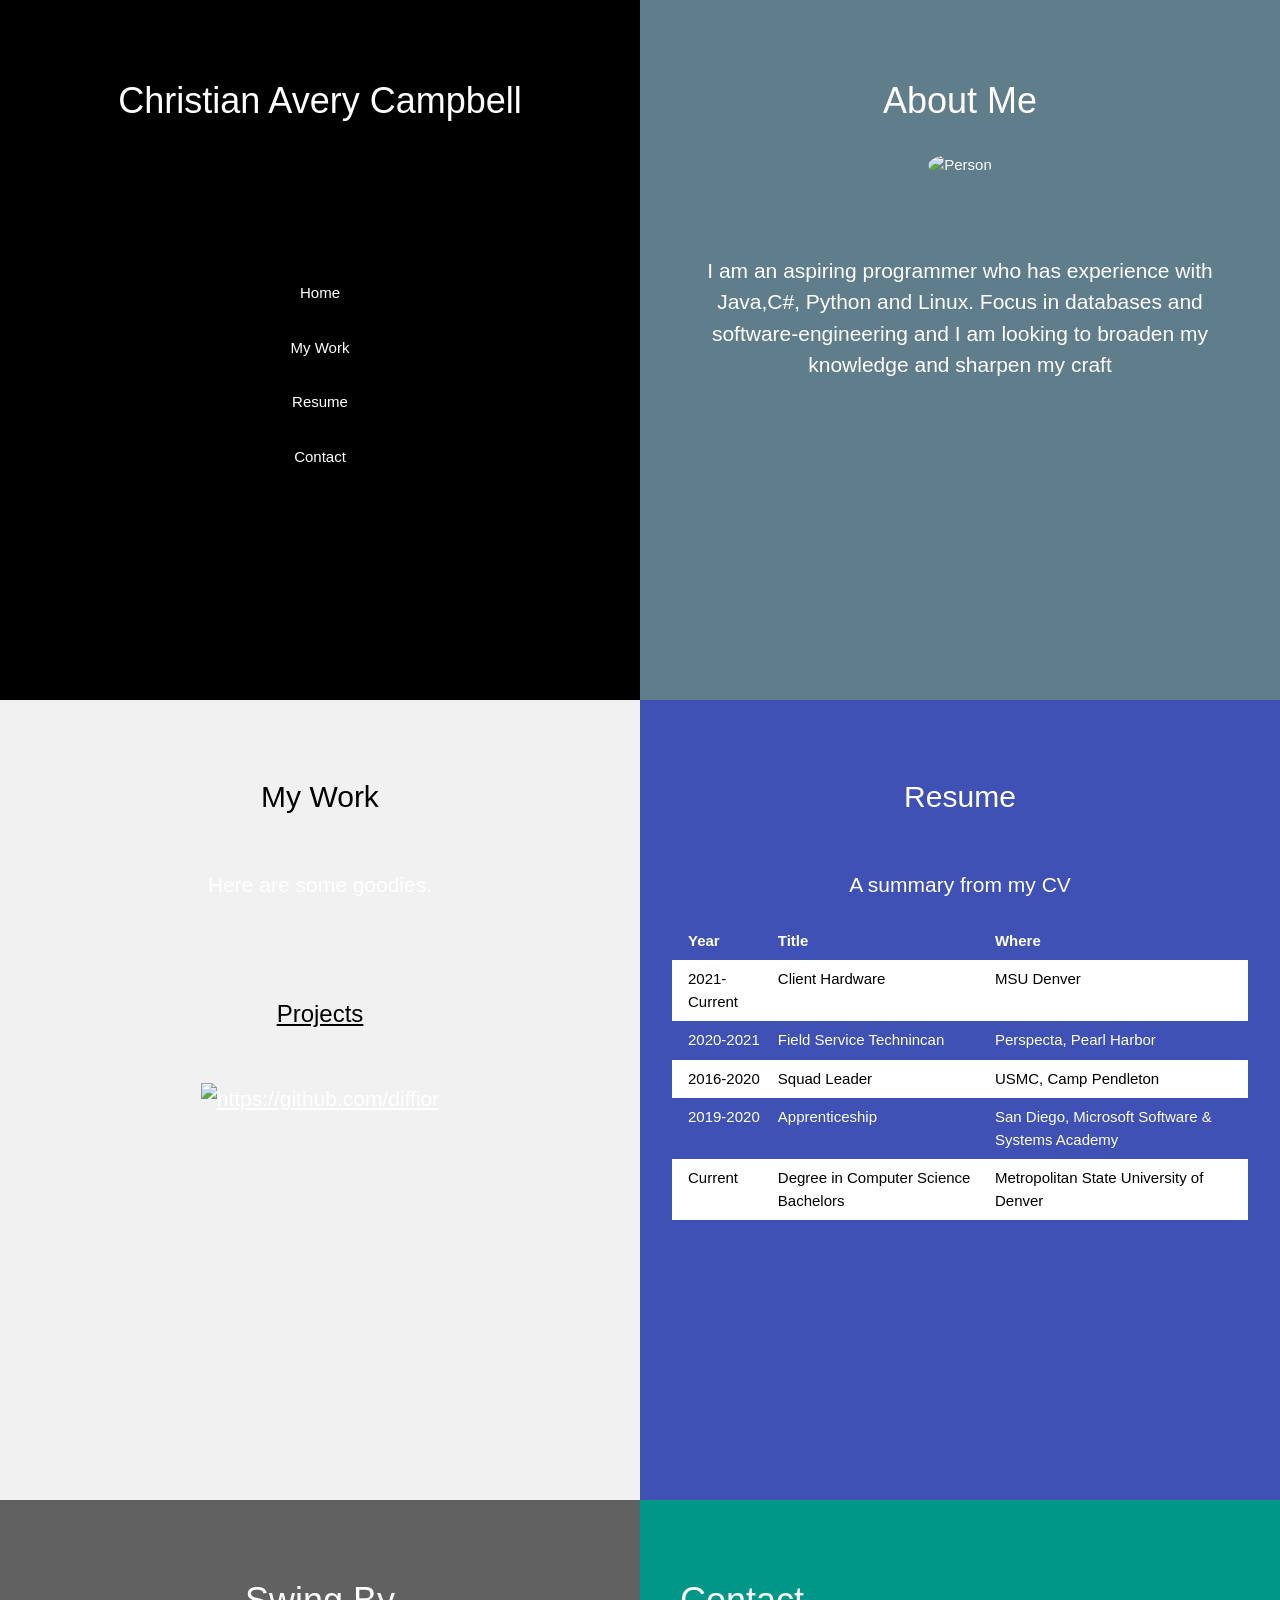
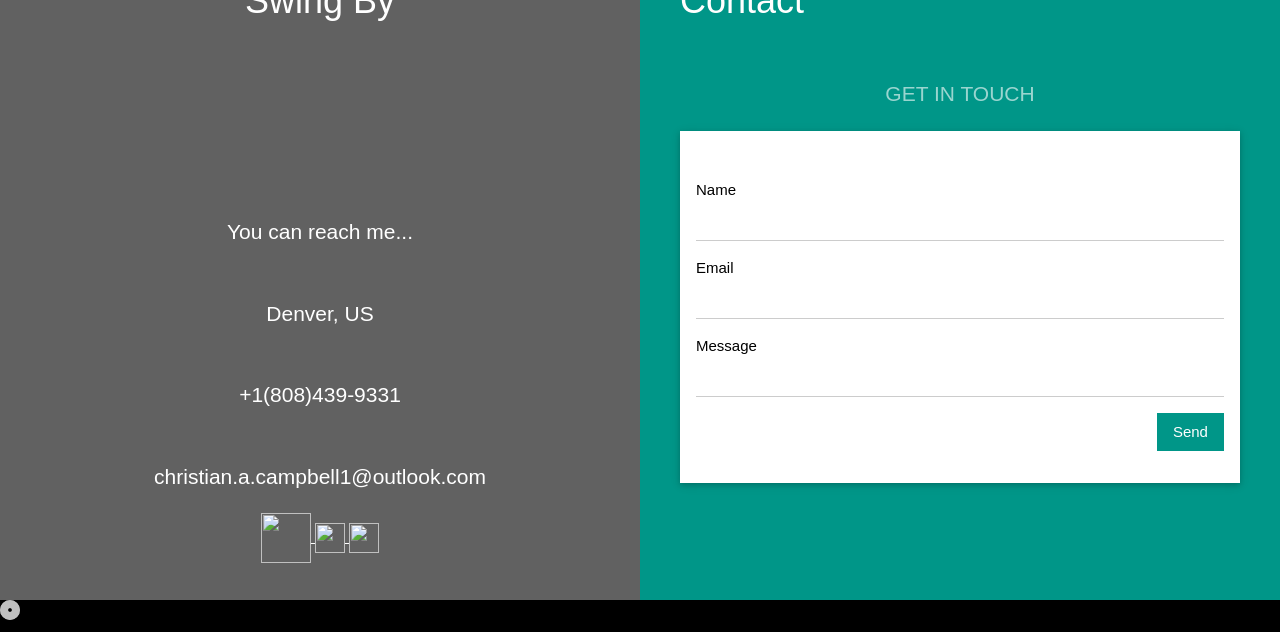
==== index.html @ f607f840 "Update 12/24 font and sizing" ====
<!DOCTYPE html>
<html lang="en">
<head>
<title>Christian A Campbell</title>
<meta charset="UTF-8">
<meta name="viewport" content="width=device-width, initial-scale=1">
<link rel="stylesheet" href="css/main.css">
<link rel="stylesheet" href="https://www.w3schools.com/w3css/4/w3.css">
</head>
<body class="w3-content" style="max-width:1300px">


<!-- First Grid: Logo & About -->
<div class="w3-row">
  <div class="w3-half w3-black w3-container w3-center" style="height:700px">
    <div class="w3-padding-64">
      <h1>Christian Avery Campbell</h1>
    </div>
    <div class="w3-padding-64">
      <a href="#" class="w3-button w3-black w3-block w3-hover-orange w3-padding-16">Home</a>
      <a href="#work" class="w3-button w3-black w3-block w3-hover-teal w3-padding-16">My Work</a>
      <a href="#work" class="w3-button w3-black w3-block w3-hover-blue w3-padding-16">Resume</a>
      <a href="#contact" class="w3-button w3-black w3-block w3-hover-dark-red w3-padding-16">Contact</a>
    </div>
  </div>
  <div class="w3-half w3-blue-grey w3-container" style="height:700px">
    <div class="w3-padding-64 w3-center">
      <h1>About Me</h1>
      <img src="https://avatars.githubusercontent.com/u/57920390?s=400&u=797fd2d0db8abbafeb11f1eeb484302d75c78cec&v=4" class="w3-margin w3-circle" alt="Person" style="width:40%">
      <div class="w3-left-align w3-padding-large">
        <p>I am an aspiring programmer who has experience with Java,C#, Python and Linux. Focus in databases and software-engineering and I am looking to broaden my knowledge and sharpen my craft</p>
        
      </div>
    </div>
  </div>
</div>

<!-- Second Grid: Work & Resume -->
<div class="w3-row">
  <div class="w3-half w3-light-grey w3-center" style="min-height:800px" id="work">
    <div class="w3-padding-64">
      <h2>My Work</h2>
      <p>Here are some goodies.</p>
    </div>
    <div class="w3-row">
    <h3><a href="https://github.com/diffior/Projects" class="link" target="_blank" rel="noreferrer noopener">Projects</a></h3>
    <p><a href="https://github.com/diffior/Projects">
   <img src="https://static-00.iconduck.com/assets.00/github-emoji-512x506-u3px3qmr.png" alt="https://github.com/diffior" width="200" height="200">
              </a></p>
      <div class="w3-half">
      </div>
      <div class="w3-half">
        
      </div>
    </div>
    <div class="w3-row w3-hide-small">
      <div class="w3-half">
        
      </div>
      <div class="w3-half">
        
      </div>
    </div>

    <div class="w3-row w3-hide-small">
      <div class="w3-half">
       
      </div>
      <div class="w3-half">
     
      </div>
    </div><br>
  </div>
  <div class="w3-half w3-indigo w3-container" style="min-height:800px">
    <div class="w3-padding-64 w3-center">
      <h2>Resume</h2>
      <p>A summary from my CV</p>
      <div class="w3-container w3-responsive">
        <table class="w3-table">
          <tr>
            <th>Year</th>
            <th>Title</th>
            <th>Where</th>
          </tr>
          <tr class="w3-white">
            <td>2021-Current</td>
            <td>Client Hardware</td>
            <td>MSU Denver</td>
          </tr>
          <tr>
            <td>2020-2021</td>
            <td>Field Service Technincan</td>
            <td>Perspecta, Pearl Harbor</td>
          </tr>
          <tr class="w3-white">
            <td>2016-2020</td>
            <td>Squad Leader</td>
            <td>USMC, Camp Pendleton</td>
          </tr>
          <tr>
            <td>2019-2020</td>
            <td>Apprenticeship</td>
            <td>San Diego, Microsoft Software &amp Systems Academy</td>
          </tr>
          <tr class="w3-white">
            <td>Current</td>
            <td>Degree in Computer Science Bachelors</td>
            <td>Metropolitan State University of Denver</td>
          </tr>
          <tr class="w3-hide-medium">
            <td></td>
            <td></td>
            <td></td>
          </tr>
        </table>
      </div>
    </div>
  </div>
</div>

<!-- Third Grid: Swing By & Contact -->
<div class="w3-row" id="contact">
  <div class="w3-half w3-dark-grey w3-container w3-center" style="height:700px">
    <div class="w3-padding-64">
      <h1>Swing By</h1>
    </div>
    
    <div class="w3-padding-64">
      <p>You can reach me...</p>
      <p>Denver, US</p>
      <p>+1(808)439-9331</p>
      <p>christian.a.campbell1@outlook.com</p>
      
      <div class="side-block">
<a href="https://docs.google.com/document/d/1K3MCaIG8EyQ6SX2Qb9rQG1or3vBMidyf/edit?usp=sharing&ouid=103655953080557267505&rtpof=true&sd=true" target="_blank" class="social-icon"><img src="https://images.squarespace-cdn.com/content/v1/55e9ce26e4b0f0e15f28cc03/1555539083647-ZCYEGI5QXJTJPT4U5524/Resume-logo.png" width="50" height="50"</a>
<a href="https://github.com/diffior" target="_blank" class="social-icon"><img src="https://cyclr.com/wp-content/uploads/2022/03/ext-495.png" width="30" height="30"</a>
<a href="http://ca.linkedin.com/in/christian-a-campbell1" target="_blank" class="social-icon"><img src="https://cdn-icons-png.flaticon.com/512/61/61109.png" width="30" height="30"</a>
</div>

    
    
      


    </div>
  </div>
  <div class="w3-half w3-teal w3-container" style="height:700px">
    <div class="w3-padding-64 w3-padding-large">
      <h1>Contact</h1>
      <p class="w3-opacity">GET IN TOUCH</p>
      <form class="w3-container w3-card w3-padding-32 w3-white" action="/action_page.php" target="_blank">
        <div class="w3-section">
          <label>Name</label>
          <input class="w3-input" style="width:100%;" type="text" required name="Name">
        </div>
        <div class="w3-section">
          <label>Email</label>
          <input class="w3-input" style="width:100%;" type="text" required name="Email">
        </div>
        <div class="w3-section">
          <label>Message</label>
          <input class="w3-input" style="width:100%;" type="text" required name="Message">
        </div>
        <button type="submit" class="w3-button w3-teal w3-right">Send</button>
      </form>
    </div>
  </div>
</div>

<!-- Cursor -->
<div class="cursor"></div>
<script>

  const cursor = document.querySelector('.cursor');

  document.addEventListener('mousemove', e => {
    cursor.setAttribute("style", "top: "+(e.pageY - 10)+"px; left: "+(e.pageX - 10)+"px;")
  })
  document.addEventListener('click', () => {
            cursor.classList.add("expand");

            setTimeout(() => {
                cursor.classList.remove("expand");
            }, 500)
        })




</script>

<!-- Footer -->
<footer class="w3-container w3-black w3-padding-16">
  
</footer>

</body>
</html>
---- css/main.css ----
body {
    margin: 0;
    height: 100vh;
    /*cursor: none;*/
    background: rgb(63, 63, 100)
}

.cursor {
    width: 20px;
    height: 20px;
    border: 8px white solid;
    border-radius: 50%;
    position: absolute;
    transition-duration: 100ms;
    transition-timing-function: ease-in-out;
    animation: CursorAnim .5s infinite alternate;
    pointer-events: none;
    
}

.cursor::after{
    content: "";
    position: absolute;
    width: 20px;
    height: 20px;
    border-radius: 50%;
    border: 8px solid grey;
    opacity: .5;
    top: -8px;
    left: -8px;
    animation: cursorAnim2 .5s infinite alternate;
}

@keyframes CursorAnim {
    from {
        transform: scale(1);
    }
    to {
        transform: scale(.7);
    }
}

@keyframes CursorAnim2{
    from {
        transform: scale(1);
    }
    to {
        transform: scale(.4);
    }
}

@keyframes CursorAnim3{
    0% {
        transform: scale(1);
    }
    50% {
        transform: scale(3);
    }
    100% {
        transform: scale(1);
        opacity: 0;
    }
}

.expand {
    animation: Cursor Anim3 .5s forwards;
    border: 1px solid red;

}

p {
  color: rgb(255, 255, 255);
  font-family: 'arial';
  text-align: center;
  margin-top: 50px;
  font-size: 1.4em;
  
}
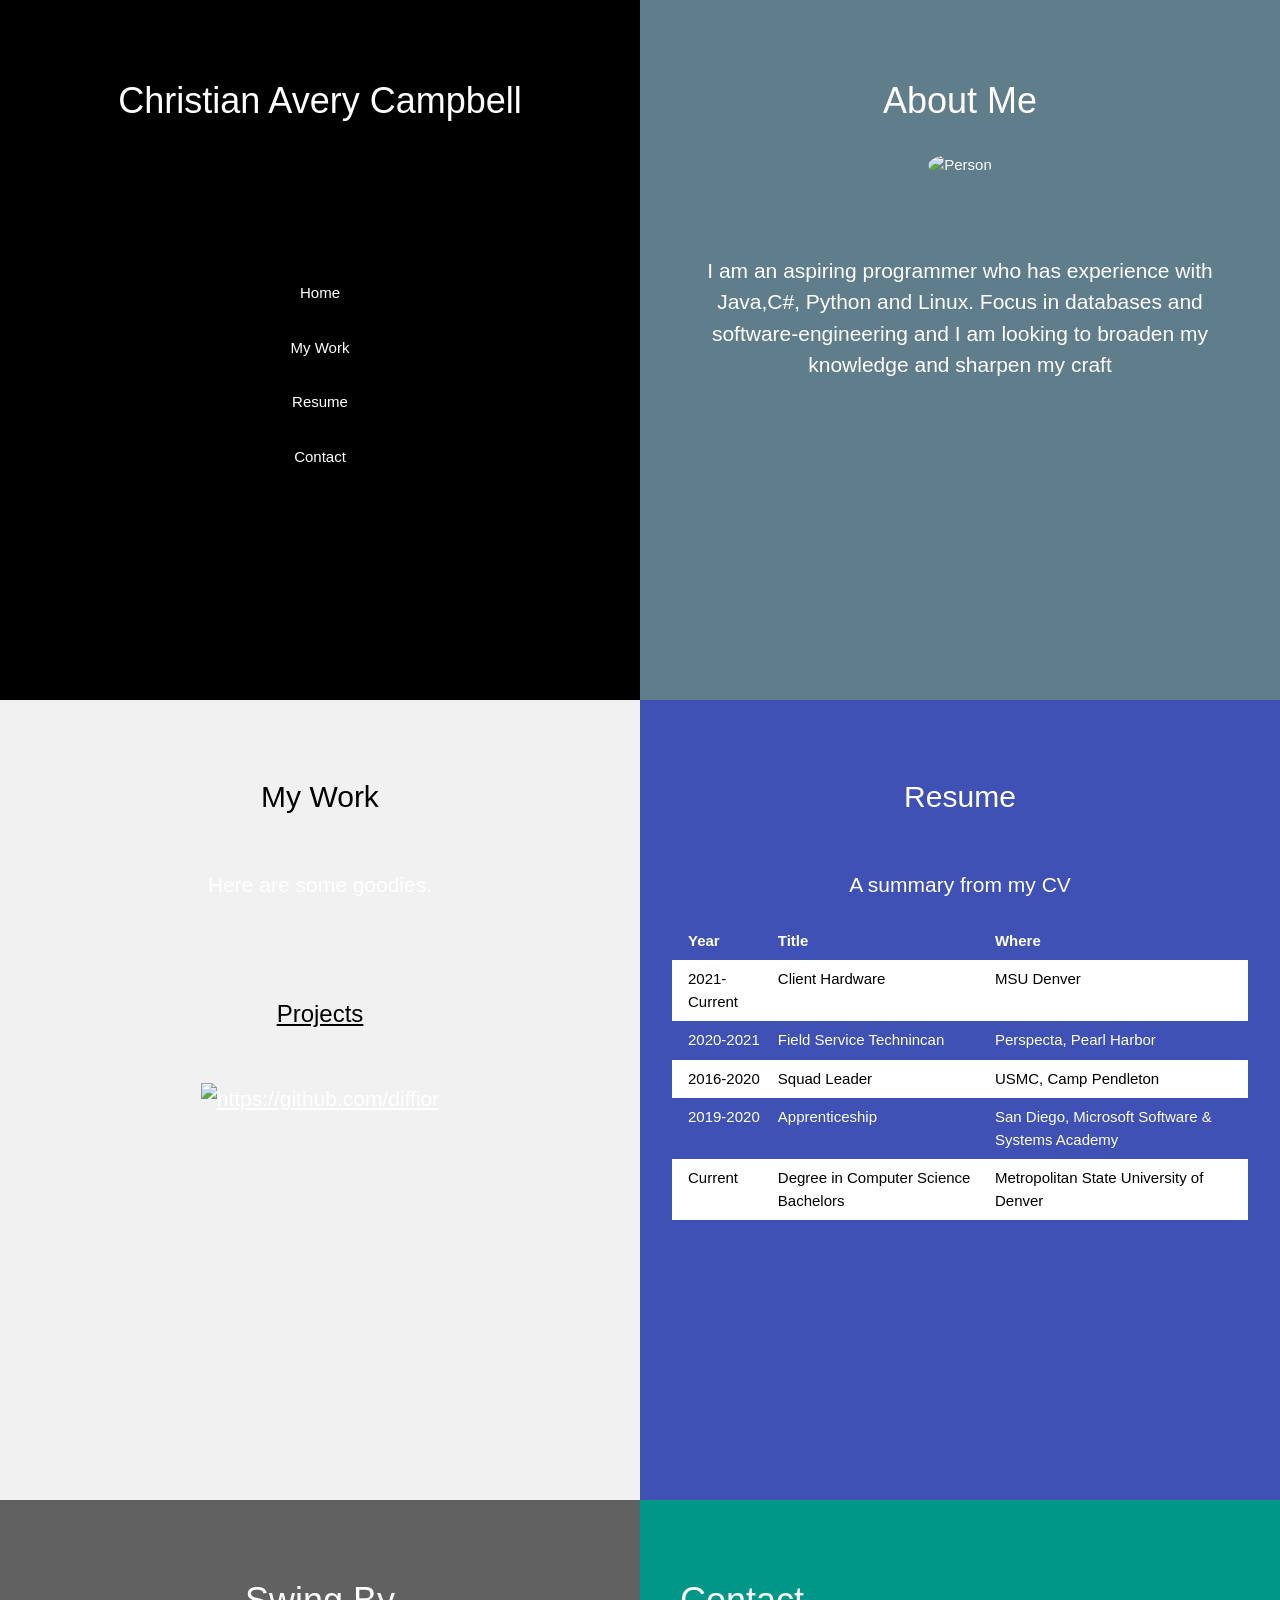
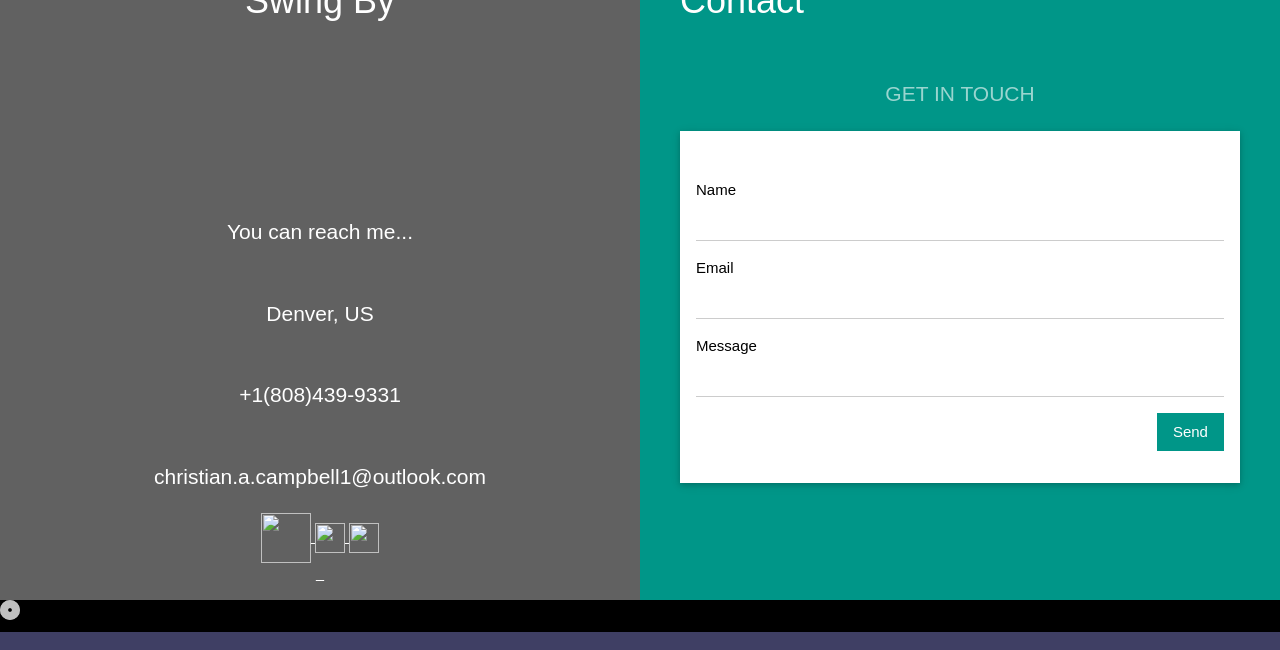
==== commit fc78ee13: "Merge remote-tracking branch 'origin/main' into main" ====
--- a/index.html
+++ b/index.html
@@ -11,6 +11,7 @@
 
 
 <!-- First Grid: Logo & About -->
+  <font color = "white">
 <div class="w3-row">
   <div class="w3-half w3-black w3-container w3-center" style="height:700px">
     <div class="w3-padding-64">
@@ -20,7 +21,7 @@
       <a href="#" class="w3-button w3-black w3-block w3-hover-orange w3-padding-16">Home</a>
       <a href="#work" class="w3-button w3-black w3-block w3-hover-teal w3-padding-16">My Work</a>
       <a href="#work" class="w3-button w3-black w3-block w3-hover-blue w3-padding-16">Resume</a>
-      <a href="#contact" class="w3-button w3-black w3-block w3-hover-dark-red w3-padding-16">Contact</a>
+      <a href="#contact" class="w3-button w3-black w3-block w3-hover-red w3-padding-16">Contact</a>
     </div>
   </div>
   <div class="w3-half w3-blue-grey w3-container" style="height:700px">
@@ -137,7 +138,7 @@
 <a href="http://ca.linkedin.com/in/christian-a-campbell1" target="_blank" class="social-icon"><img src="https://cdn-icons-png.flaticon.com/512/61/61109.png" width="30" height="30"</a>
 </div>
 
-    
+    </font>  
     
       
 
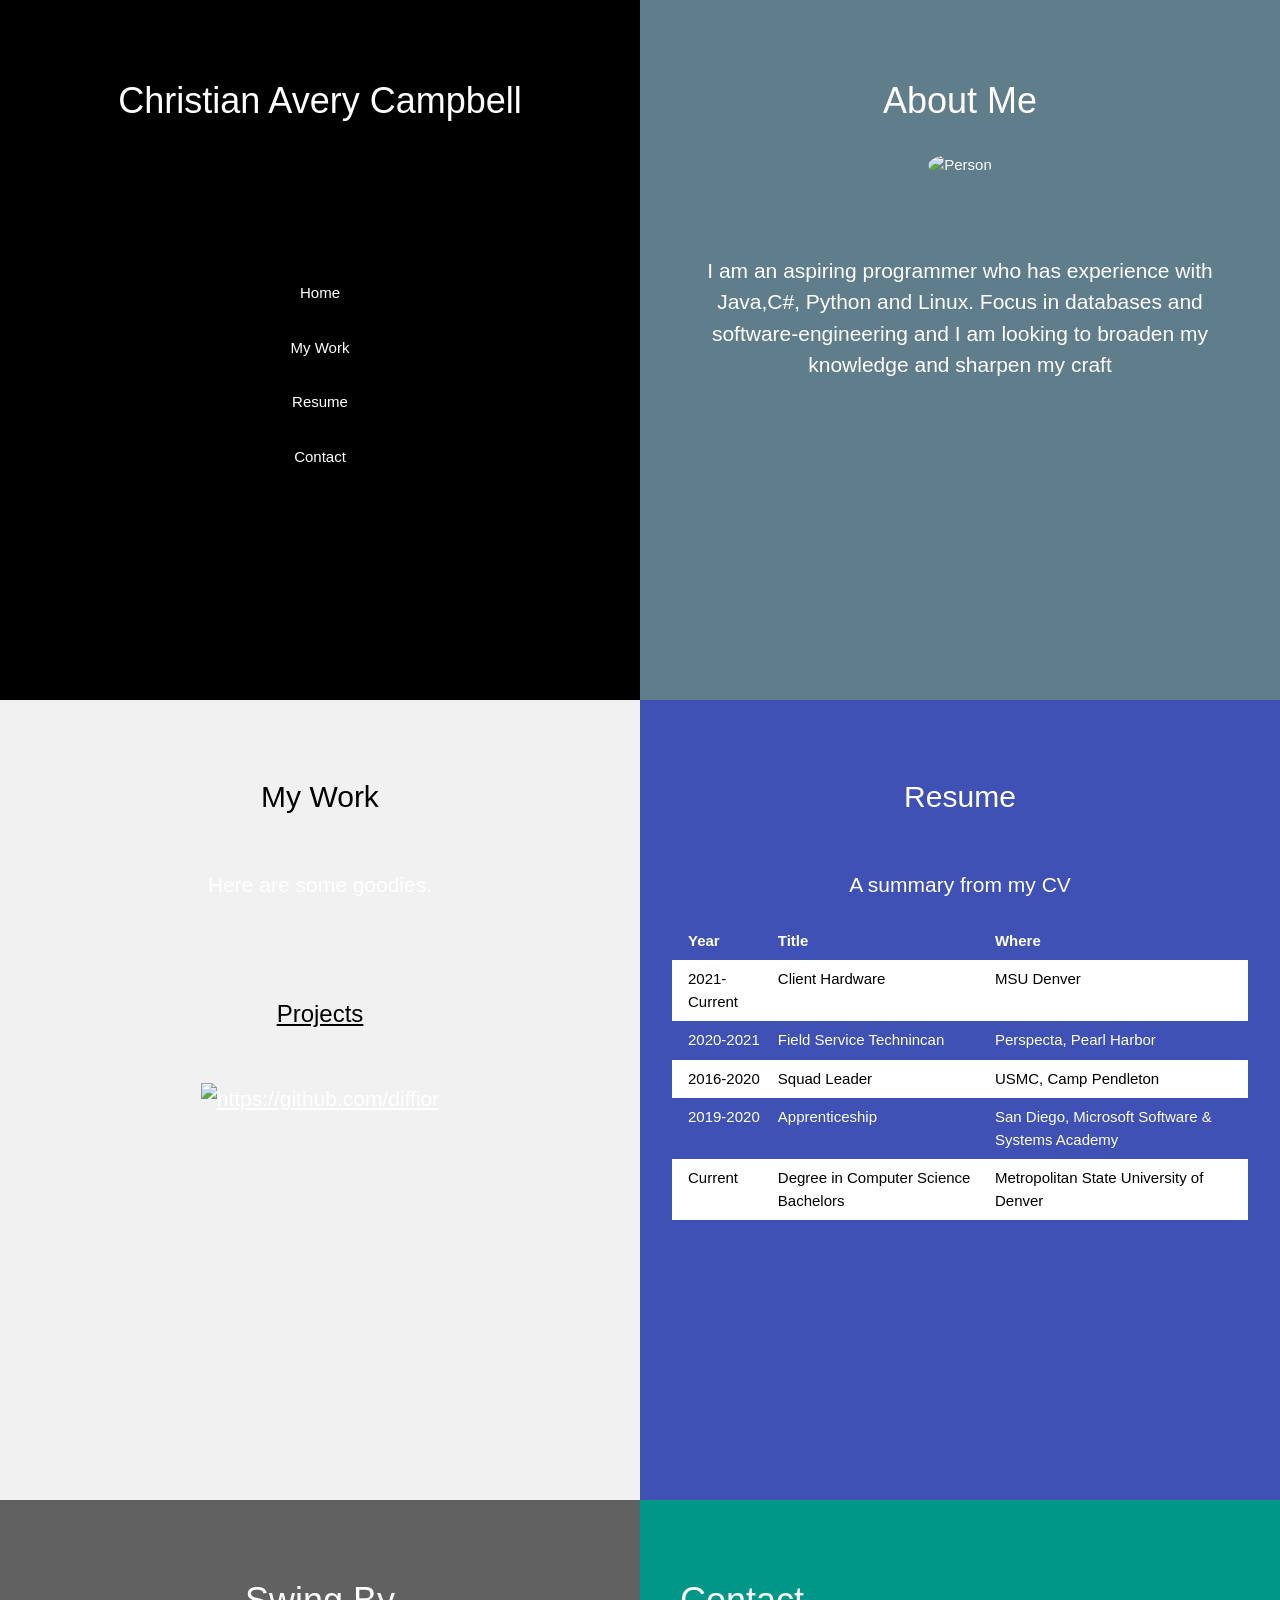
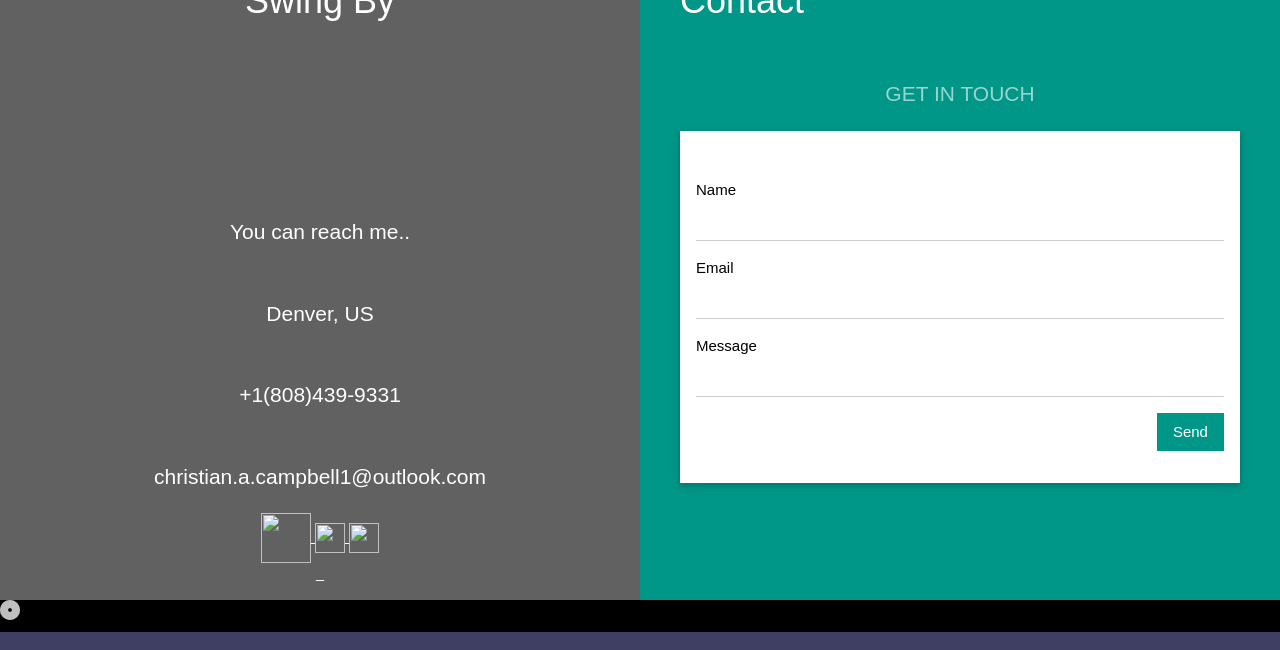
==== commit e43fc155: "Update index.html" ====
--- a/index.html
+++ b/index.html
@@ -127,7 +127,7 @@
     </div>
     
     <div class="w3-padding-64">
-      <p>You can reach me...</p>
+      <p>You can reach me..</p>
       <p>Denver, US</p>
       <p>+1(808)439-9331</p>
       <p>christian.a.campbell1@outlook.com</p>
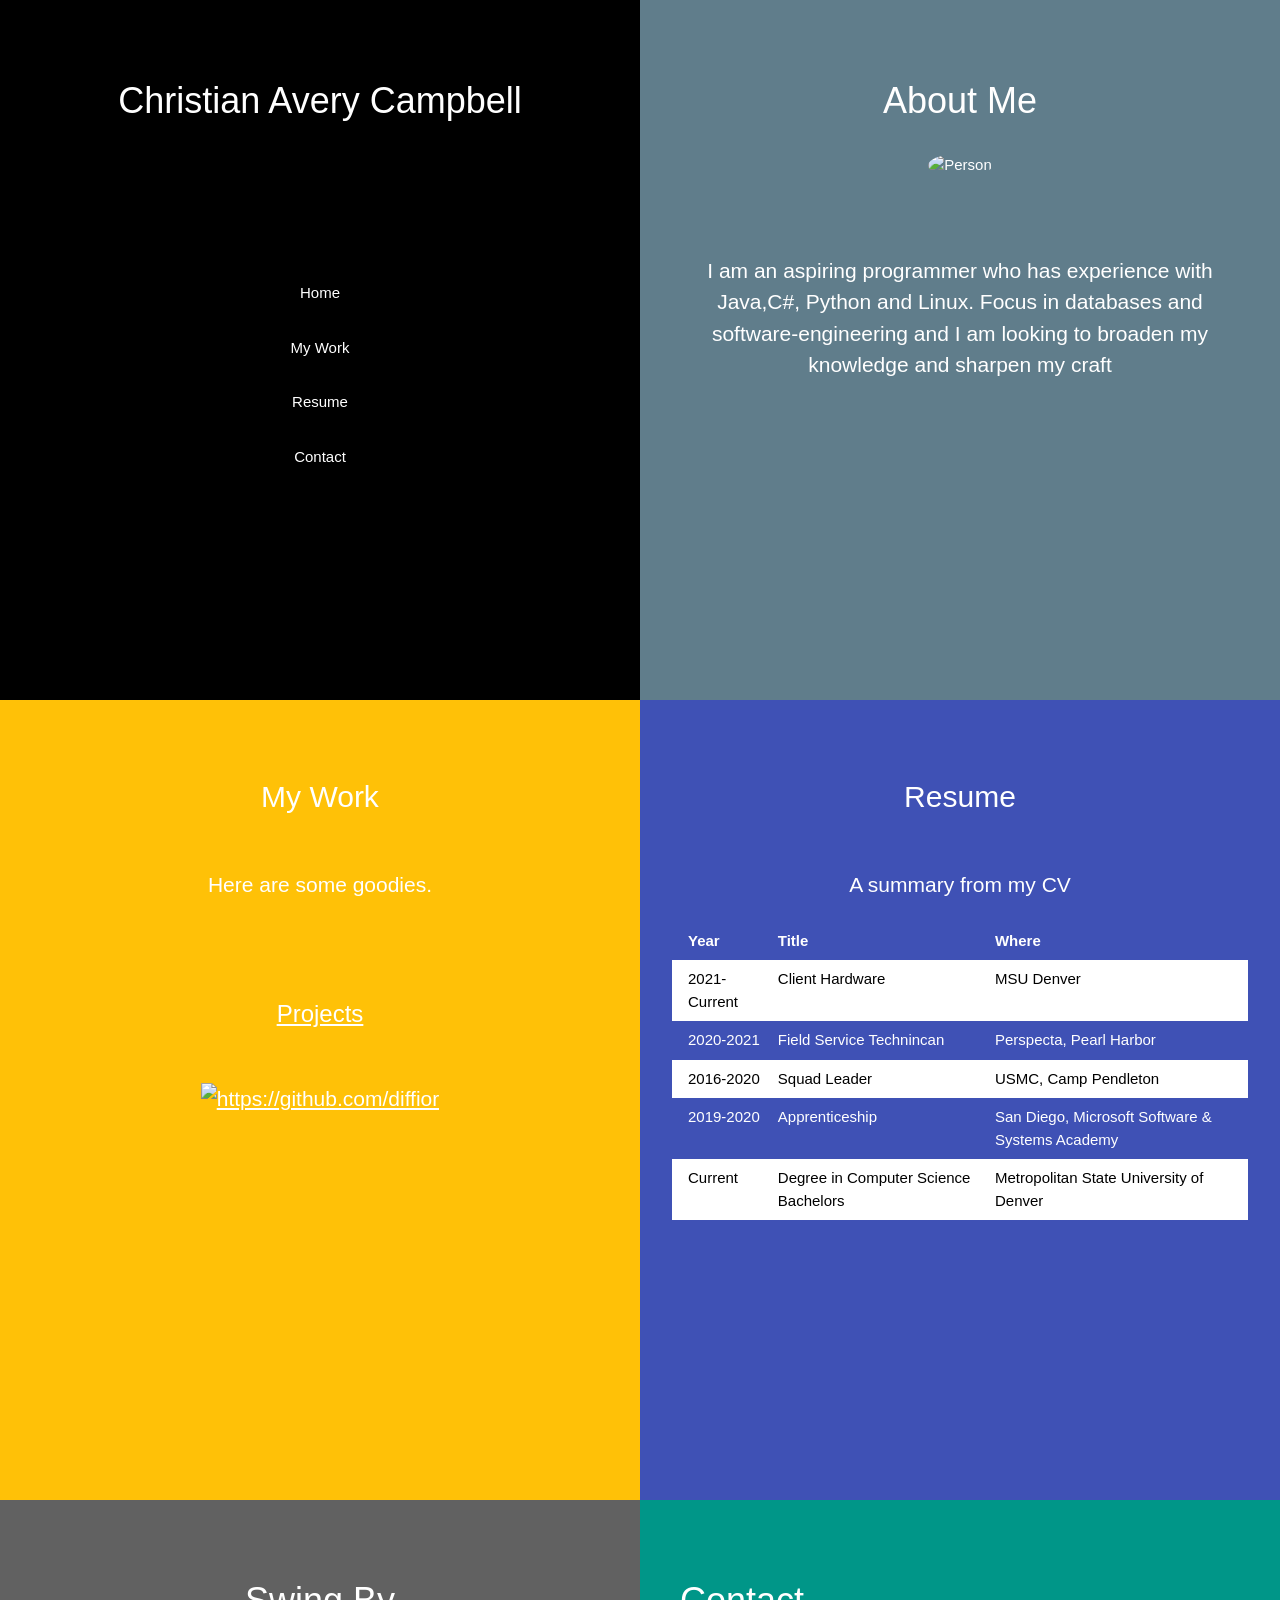
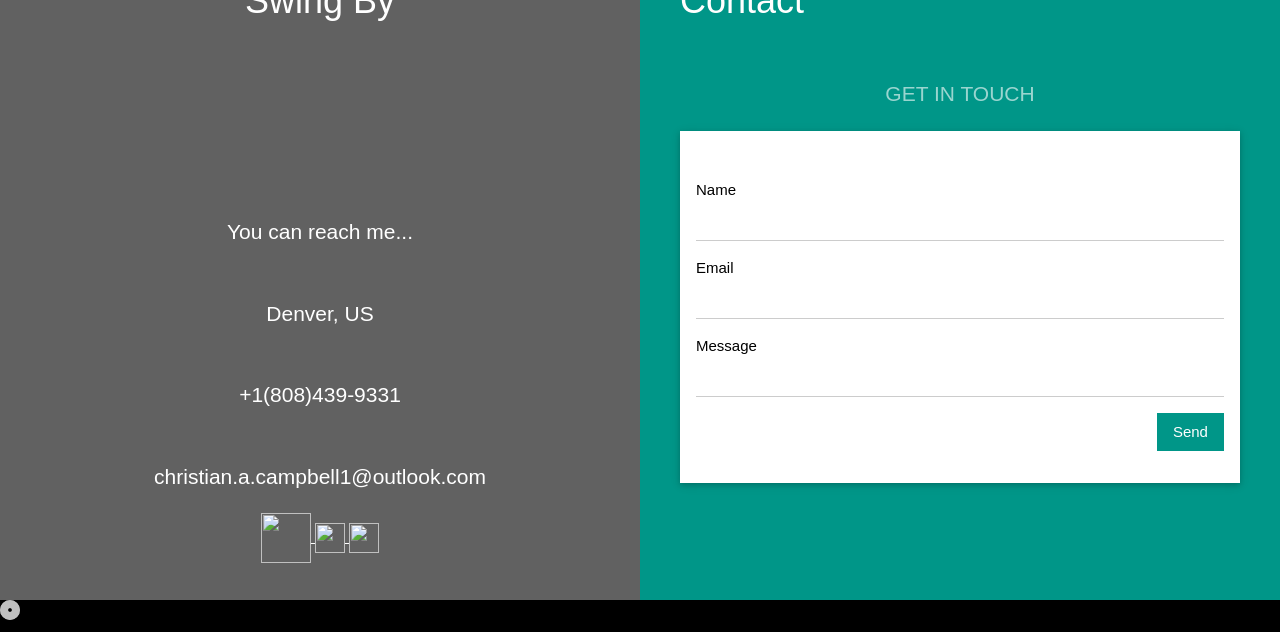
==== commit 242d3228: "Updated index.html Updated panel color and font is now all white" ====
--- a/index.html
+++ b/index.html
@@ -11,7 +11,7 @@
 
 
 <!-- First Grid: Logo & About -->
-  <font color = "white">
+  
 <div class="w3-row">
   <div class="w3-half w3-black w3-container w3-center" style="height:700px">
     <div class="w3-padding-64">
@@ -38,10 +38,12 @@
 
 <!-- Second Grid: Work & Resume -->
 <div class="w3-row">
-  <div class="w3-half w3-light-grey w3-center" style="min-height:800px" id="work">
-    <div class="w3-padding-64">
+  <div class="w3-half w3-amber w3-center" style="min-height:800px" id="work">
+    <div class="w3-padding-64">
+      <font color="white">
       <h2>My Work</h2>
       <p>Here are some goodies.</p>
+      
     </div>
     <div class="w3-row">
     <h3><a href="https://github.com/diffior/Projects" class="link" target="_blank" rel="noreferrer noopener">Projects</a></h3>
@@ -51,6 +53,7 @@
       <div class="w3-half">
       </div>
       <div class="w3-half">
+      </font>
         
       </div>
     </div>
@@ -127,7 +130,7 @@
     </div>
     
     <div class="w3-padding-64">
-      <p>You can reach me..</p>
+      <p>You can reach me...</p>
       <p>Denver, US</p>
       <p>+1(808)439-9331</p>
       <p>christian.a.campbell1@outlook.com</p>
@@ -138,7 +141,7 @@
 <a href="http://ca.linkedin.com/in/christian-a-campbell1" target="_blank" class="social-icon"><img src="https://cdn-icons-png.flaticon.com/512/61/61109.png" width="30" height="30"</a>
 </div>
 
-    </font>  
+    
     
       
 
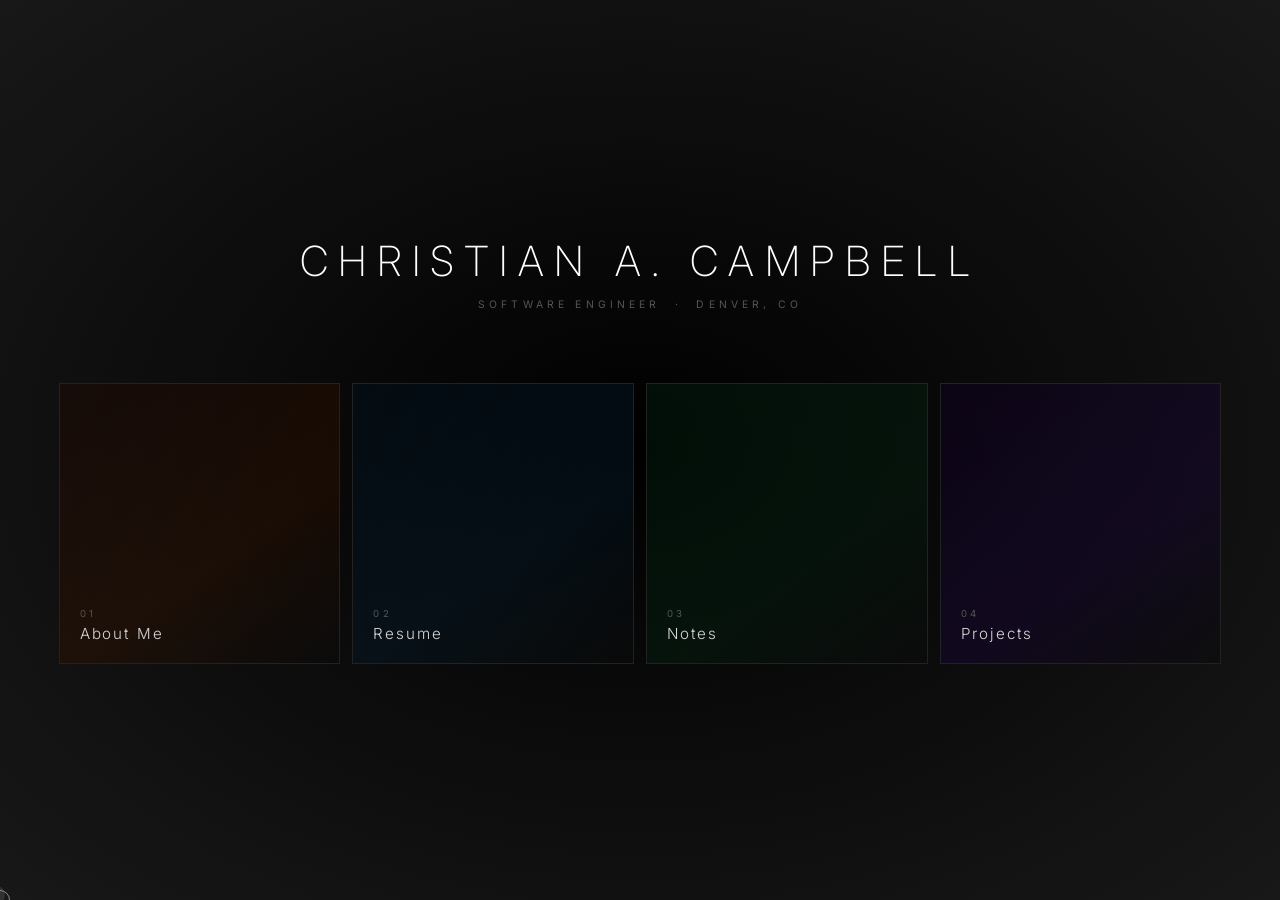
==== commit af729aa3: "Update site redesign" ====
--- a/index.html
+++ b/index.html
@@ -1,202 +1,70 @@
 <!DOCTYPE html>
 <html lang="en">
 <head>
-<title>Christian A Campbell</title>
-<meta charset="UTF-8">
-<meta name="viewport" content="width=device-width, initial-scale=1">
-<link rel="stylesheet" href="css/main.css">
-<link rel="stylesheet" href="https://www.w3schools.com/w3css/4/w3.css">
+  <title>Christian Campbell</title>
+  <meta charset="UTF-8">
+  <meta name="viewport" content="width=device-width, initial-scale=1">
+  <link rel="stylesheet" href="css/style.css">
+  <link href="https://fonts.googleapis.com/css2?family=Inter:wght@200;300;400&display=swap" rel="stylesheet">
 </head>
-<body class="w3-content" style="max-width:1300px">
+<body>
 
+<div class="splash-bg">
+  <header class="splash-header">
+    <h1>Christian A. Campbell</h1>
+    <p>Software Engineer &nbsp;·&nbsp; Denver, CO</p>
+  </header>
 
-<!-- First Grid: Logo & About -->
-  
-<div class="w3-row">
-  <div class="w3-half w3-black w3-container w3-center" style="height:700px">
-    <div class="w3-padding-64">
-      <h1>Christian Avery Campbell</h1>
-    </div>
-    <div class="w3-padding-64">
-      <a href="#" class="w3-button w3-black w3-block w3-hover-orange w3-padding-16">Home</a>
-      <a href="#work" class="w3-button w3-black w3-block w3-hover-teal w3-padding-16">My Work</a>
-      <a href="#work" class="w3-button w3-black w3-block w3-hover-blue w3-padding-16">Resume</a>
-      <a href="#contact" class="w3-button w3-black w3-block w3-hover-red w3-padding-16">Contact</a>
-    </div>
-  </div>
-  <div class="w3-half w3-blue-grey w3-container" style="height:700px">
-    <div class="w3-padding-64 w3-center">
-      <h1>About Me</h1>
-      <img src="https://avatars.githubusercontent.com/u/57920390?s=400&u=797fd2d0db8abbafeb11f1eeb484302d75c78cec&v=4" class="w3-margin w3-circle" alt="Person" style="width:40%">
-      <div class="w3-left-align w3-padding-large">
-        <p>I am an aspiring programmer who has experience with Java,C#, Python and Linux. Focus in databases and software-engineering and I am looking to broaden my knowledge and sharpen my craft</p>
-        
+  <nav class="card-grid">
+
+    <a href="about.html" class="card card-about">
+      <!-- ✏️ To use a real photo: add style="background-image:url('images/your-photo.jpg')" to the div below -->
+      <div class="card-bg"></div>
+      <div class="card-label">
+        <span>01</span>
+        <h2>About Me</h2>
       </div>
-    </div>
-  </div>
+    </a>
+
+    <a href="resume.html" class="card card-resume">
+      <div class="card-bg"></div>
+      <div class="card-label">
+        <span>02</span>
+        <h2>Resume</h2>
+      </div>
+    </a>
+
+    <a href="notes.html" class="card card-notes">
+      <div class="card-bg"></div>
+      <div class="card-label">
+        <span>03</span>
+        <h2>Notes</h2>
+      </div>
+    </a>
+
+    <a href="projects.html" class="card card-projects">
+      <div class="card-bg"></div>
+      <div class="card-label">
+        <span>04</span>
+        <h2>Projects</h2>
+      </div>
+    </a>
+
+  </nav>
 </div>
 
-<!-- Second Grid: Work & Resume -->
-<div class="w3-row">
-  <div class="w3-half w3-amber w3-center" style="min-height:800px" id="work">
-    <div class="w3-padding-64">
-      <font color="white">
-      <h2>My Work</h2>
-      <p>Here are some goodies.</p>
-      
-    </div>
-    <div class="w3-row">
-    <h3><a href="https://github.com/diffior/Projects" class="link" target="_blank" rel="noreferrer noopener">Projects</a></h3>
-    <p><a href="https://github.com/diffior/Projects">
-   <img src="https://static-00.iconduck.com/assets.00/github-emoji-512x506-u3px3qmr.png" alt="https://github.com/diffior" width="200" height="200">
-              </a></p>
-      <div class="w3-half">
-      </div>
-      <div class="w3-half">
-      </font>
-        
-      </div>
-    </div>
-    <div class="w3-row w3-hide-small">
-      <div class="w3-half">
-        
-      </div>
-      <div class="w3-half">
-        
-      </div>
-    </div>
-
-    <div class="w3-row w3-hide-small">
-      <div class="w3-half">
-       
-      </div>
-      <div class="w3-half">
-     
-      </div>
-    </div><br>
-  </div>
-  <div class="w3-half w3-indigo w3-container" style="min-height:800px">
-    <div class="w3-padding-64 w3-center">
-      <h2>Resume</h2>
-      <p>A summary from my CV</p>
-      <div class="w3-container w3-responsive">
-        <table class="w3-table">
-          <tr>
-            <th>Year</th>
-            <th>Title</th>
-            <th>Where</th>
-          </tr>
-          <tr class="w3-white">
-            <td>2021-Current</td>
-            <td>Client Hardware</td>
-            <td>MSU Denver</td>
-          </tr>
-          <tr>
-            <td>2020-2021</td>
-            <td>Field Service Technincan</td>
-            <td>Perspecta, Pearl Harbor</td>
-          </tr>
-          <tr class="w3-white">
-            <td>2016-2020</td>
-            <td>Squad Leader</td>
-            <td>USMC, Camp Pendleton</td>
-          </tr>
-          <tr>
-            <td>2019-2020</td>
-            <td>Apprenticeship</td>
-            <td>San Diego, Microsoft Software &amp Systems Academy</td>
-          </tr>
-          <tr class="w3-white">
-            <td>Current</td>
-            <td>Degree in Computer Science Bachelors</td>
-            <td>Metropolitan State University of Denver</td>
-          </tr>
-          <tr class="w3-hide-medium">
-            <td></td>
-            <td></td>
-            <td></td>
-          </tr>
-        </table>
-      </div>
-    </div>
-  </div>
-</div>
-
-<!-- Third Grid: Swing By & Contact -->
-<div class="w3-row" id="contact">
-  <div class="w3-half w3-dark-grey w3-container w3-center" style="height:700px">
-    <div class="w3-padding-64">
-      <h1>Swing By</h1>
-    </div>
-    
-    <div class="w3-padding-64">
-      <p>You can reach me...</p>
-      <p>Denver, US</p>
-      <p>+1(808)439-9331</p>
-      <p>christian.a.campbell1@outlook.com</p>
-      
-      <div class="side-block">
-<a href="https://docs.google.com/document/d/1K3MCaIG8EyQ6SX2Qb9rQG1or3vBMidyf/edit?usp=sharing&ouid=103655953080557267505&rtpof=true&sd=true" target="_blank" class="social-icon"><img src="https://images.squarespace-cdn.com/content/v1/55e9ce26e4b0f0e15f28cc03/1555539083647-ZCYEGI5QXJTJPT4U5524/Resume-logo.png" width="50" height="50"</a>
-<a href="https://github.com/diffior" target="_blank" class="social-icon"><img src="https://cyclr.com/wp-content/uploads/2022/03/ext-495.png" width="30" height="30"</a>
-<a href="http://ca.linkedin.com/in/christian-a-campbell1" target="_blank" class="social-icon"><img src="https://cdn-icons-png.flaticon.com/512/61/61109.png" width="30" height="30"</a>
-</div>
-
-    
-    
-      
-
-
-    </div>
-  </div>
-  <div class="w3-half w3-teal w3-container" style="height:700px">
-    <div class="w3-padding-64 w3-padding-large">
-      <h1>Contact</h1>
-      <p class="w3-opacity">GET IN TOUCH</p>
-      <form class="w3-container w3-card w3-padding-32 w3-white" action="/action_page.php" target="_blank">
-        <div class="w3-section">
-          <label>Name</label>
-          <input class="w3-input" style="width:100%;" type="text" required name="Name">
-        </div>
-        <div class="w3-section">
-          <label>Email</label>
-          <input class="w3-input" style="width:100%;" type="text" required name="Email">
-        </div>
-        <div class="w3-section">
-          <label>Message</label>
-          <input class="w3-input" style="width:100%;" type="text" required name="Message">
-        </div>
-        <button type="submit" class="w3-button w3-teal w3-right">Send</button>
-      </form>
-    </div>
-  </div>
-</div>
-
-<!-- Cursor -->
 <div class="cursor"></div>
 <script>
-
   const cursor = document.querySelector('.cursor');
-
   document.addEventListener('mousemove', e => {
-    cursor.setAttribute("style", "top: "+(e.pageY - 10)+"px; left: "+(e.pageX - 10)+"px;")
-  })
+    cursor.style.top  = e.clientY + 'px';
+    cursor.style.left = e.clientX + 'px';
+  });
   document.addEventListener('click', () => {
-            cursor.classList.add("expand");
-
-            setTimeout(() => {
-                cursor.classList.remove("expand");
-            }, 500)
-        })
-
-
-
-
+    cursor.classList.add('expand');
+    setTimeout(() => cursor.classList.remove('expand'), 500);
+  });
 </script>
-
-<!-- Footer -->
-<footer class="w3-container w3-black w3-padding-16">
-  
-</footer>
 
 </body>
 </html>
--- a/css/style.css
+++ b/css/style.css
@@ -0,0 +1,486 @@
+*, *::before, *::after { box-sizing: border-box; margin: 0; padding: 0; }
+
+:root {
+  --bg: #000;
+  --surface: #0d0d0d;
+  --border: #222;
+  --muted: #555;
+  --text: #d8d8d8;
+  --accent: #fff;
+  --card-size: clamp(190px, 22vw, 300px);
+}
+
+body {
+  font-family: 'Inter', 'Helvetica Neue', sans-serif;
+  background: var(--bg);
+  color: var(--text);
+  min-height: 100vh;
+}
+
+a { color: inherit; text-decoration: none; }
+
+/* === CURSOR === */
+.cursor {
+  width: 20px;
+  height: 20px;
+  border: 1px solid rgba(255,255,255,0.5);
+  border-radius: 50%;
+  position: fixed;
+  pointer-events: none;
+  z-index: 9999;
+  transition: transform 200ms ease-out, border-color 200ms;
+  transform: translate(-50%, -50%);
+}
+.cursor::after {
+  content: '';
+  position: absolute;
+  width: 20px;
+  height: 20px;
+  border-radius: 50%;
+  border: 6px solid rgba(128,128,128,0.25);
+  top: -6px;
+  left: -6px;
+}
+.cursor.expand {
+  transform: translate(-50%, -50%) scale(2.2);
+  border-color: rgba(255,255,255,0.2);
+}
+
+/* === PAGE BG === */
+.page-bg {
+  min-height: 100vh;
+  background: radial-gradient(ellipse at 50% 50%, #000 0%, #0a0a0a 45%, #161616 100%);
+  display: flex;
+  flex-direction: column;
+}
+
+/* === BACK NAV === */
+.back-nav {
+  padding: 28px 36px;
+  display: inline-flex;
+  align-items: center;
+  gap: 10px;
+  font-size: 0.65rem;
+  letter-spacing: 0.3em;
+  text-transform: uppercase;
+  color: var(--muted);
+  transition: color 0.2s;
+  align-self: flex-start;
+}
+.back-nav:hover { color: var(--accent); }
+.back-nav::before { content: '←'; font-size: 0.9rem; }
+
+/* ===================== SPLASH ===================== */
+.splash-bg {
+  min-height: 100vh;
+  background: radial-gradient(ellipse at 50% 50%, #000 0%, #0a0a0a 40%, #181818 100%);
+  display: flex;
+  flex-direction: column;
+  align-items: center;
+  justify-content: center;
+  gap: 72px;
+  padding: 40px 20px;
+}
+
+.splash-header { text-align: center; }
+.splash-header h1 {
+  font-size: clamp(1.4rem, 3.5vw, 2.6rem);
+  font-weight: 200;
+  letter-spacing: 0.25em;
+  text-transform: uppercase;
+  color: var(--accent);
+}
+.splash-header p {
+  margin-top: 12px;
+  font-size: 0.65rem;
+  letter-spacing: 0.4em;
+  color: var(--muted);
+  text-transform: uppercase;
+}
+
+.card-grid {
+  display: flex;
+  gap: 12px;
+  flex-wrap: wrap;
+  justify-content: center;
+}
+
+.card {
+  width: var(--card-size);
+  height: var(--card-size);
+  border: 1px solid var(--border);
+  display: flex;
+  align-items: flex-end;
+  justify-content: flex-start;
+  position: relative;
+  overflow: hidden;
+  transition: border-color 0.4s, transform 0.4s;
+  cursor: pointer;
+}
+.card-bg {
+  position: absolute;
+  inset: 0;
+  background-size: cover;
+  background-position: center;
+  opacity: 0.5;
+  transition: opacity 0.4s, transform 0.6s;
+}
+.card:hover .card-bg { opacity: 0.8; transform: scale(1.06); }
+.card:hover { border-color: #3a3a3a; transform: translateY(-6px); }
+
+.card-label {
+  position: relative;
+  z-index: 1;
+  padding: 20px;
+  display: flex;
+  flex-direction: column;
+  gap: 5px;
+}
+.card-label span {
+  font-size: 0.6rem;
+  letter-spacing: 0.35em;
+  color: var(--muted);
+  transition: color 0.3s;
+}
+.card-label h2 {
+  font-size: 0.95rem;
+  font-weight: 300;
+  letter-spacing: 0.12em;
+  color: var(--text);
+  transition: color 0.3s;
+}
+.card:hover .card-label span,
+.card:hover .card-label h2 { color: var(--accent); }
+
+/* Card gradient bgs — replace with background-image: url('...') for real photos */
+.card-about  .card-bg { background: linear-gradient(145deg, #1c0800 0%, #2a1000 60%, #0a0a0a 100%); }
+.card-resume .card-bg { background: linear-gradient(145deg, #00101c 0%, #051825 60%, #0a0a0a 100%); }
+.card-notes  .card-bg { background: linear-gradient(145deg, #001c0e 0%, #051f10 60%, #0a0a0a 100%); }
+.card-projects .card-bg { background: linear-gradient(145deg, #0e0020 0%, #160530 60%, #0a0a0a 100%); }
+
+/* ===================== ABOUT ===================== */
+.about-container {
+  max-width: 740px;
+  margin: 0 auto;
+  padding: 32px 36px 100px;
+  display: flex;
+  flex-direction: column;
+  gap: 52px;
+}
+
+.profile-section {
+  display: flex;
+  align-items: center;
+  gap: 44px;
+  flex-wrap: wrap;
+}
+.profile-img {
+  width: 130px;
+  height: 130px;
+  border-radius: 50%;
+  object-fit: cover;
+  border: 1px solid var(--border);
+  flex-shrink: 0;
+  /* ✏️ Replace src in HTML with your actual photo for best results */
+}
+.profile-info h1 {
+  font-size: clamp(1.3rem, 2.5vw, 1.9rem);
+  font-weight: 200;
+  letter-spacing: 0.12em;
+  color: var(--accent);
+}
+.profile-info .role {
+  margin-top: 8px;
+  font-size: 0.65rem;
+  letter-spacing: 0.3em;
+  text-transform: uppercase;
+  color: var(--muted);
+}
+.social-links {
+  display: flex;
+  gap: 10px;
+  margin-top: 22px;
+  flex-wrap: wrap;
+}
+.social-link {
+  display: inline-flex;
+  align-items: center;
+  gap: 8px;
+  padding: 7px 18px;
+  border: 1px solid var(--border);
+  font-size: 0.65rem;
+  letter-spacing: 0.25em;
+  text-transform: uppercase;
+  color: var(--muted);
+  transition: border-color 0.3s, color 0.3s;
+}
+.social-link:hover { border-color: #444; color: var(--accent); }
+
+.divider { height: 1px; background: var(--border); }
+
+.bio-section h2 {
+  font-size: 0.6rem;
+  letter-spacing: 0.35em;
+  text-transform: uppercase;
+  color: var(--muted);
+  margin-bottom: 18px;
+}
+.bio-text {
+  font-size: 0.92rem;
+  line-height: 1.95;
+  color: #bbb;
+  font-weight: 300;
+}
+.edit-note {
+  font-size: 0.72rem;
+  color: #333;
+  font-style: italic;
+  margin-top: 10px;
+}
+
+/* ===================== RESUME ===================== */
+.resume-container {
+  max-width: 900px;
+  margin: 0 auto;
+  padding: 32px 36px 100px;
+  display: flex;
+  flex-direction: column;
+  gap: 36px;
+}
+.resume-header {
+  display: flex;
+  align-items: center;
+  justify-content: space-between;
+  flex-wrap: wrap;
+  gap: 16px;
+}
+.resume-header h1 {
+  font-size: 0.65rem;
+  letter-spacing: 0.4em;
+  text-transform: uppercase;
+  color: var(--muted);
+}
+.resume-actions { display: flex; gap: 10px; flex-wrap: wrap; }
+
+.btn {
+  padding: 9px 22px;
+  border: 1px solid var(--border);
+  background: transparent;
+  color: var(--muted);
+  font-family: inherit;
+  font-size: 0.65rem;
+  letter-spacing: 0.25em;
+  text-transform: uppercase;
+  cursor: pointer;
+  transition: border-color 0.3s, color 0.3s;
+  display: inline-flex;
+  align-items: center;
+  gap: 8px;
+  text-decoration: none;
+}
+.btn:hover { border-color: #555; color: var(--accent); }
+.btn-primary { border-color: #333; color: var(--text); }
+.btn-primary:hover { border-color: var(--accent); }
+
+.resume-drop {
+  border: 1px dashed #2a2a2a;
+  padding: 64px 40px;
+  display: flex;
+  flex-direction: column;
+  align-items: center;
+  gap: 14px;
+  cursor: pointer;
+  transition: border-color 0.3s;
+  text-align: center;
+}
+.resume-drop:hover { border-color: #3a3a3a; }
+.resume-drop.drag-over { border-color: #555; }
+.resume-drop svg { color: var(--muted); opacity: 0.4; }
+.resume-drop p { font-size: 0.75rem; color: var(--muted); letter-spacing: 0.12em; }
+.resume-drop small { font-size: 0.65rem; color: #333; letter-spacing: 0.1em; }
+
+.resume-frame {
+  width: 100%;
+  height: 75vh;
+  border: 1px solid var(--border);
+  display: none;
+  background: #080808;
+}
+.resume-frame.visible { display: block; }
+
+/* ===================== NOTES ===================== */
+.notes-container {
+  max-width: 1120px;
+  margin: 0 auto;
+  padding: 32px 36px 100px;
+  display: flex;
+  flex-direction: column;
+  gap: 64px;
+}
+.notes-header {
+  display: flex;
+  align-items: center;
+  justify-content: space-between;
+  flex-wrap: wrap;
+  gap: 16px;
+}
+.notes-header h1 {
+  font-size: 0.65rem;
+  letter-spacing: 0.4em;
+  text-transform: uppercase;
+  color: var(--muted);
+}
+.discipline-section h2 {
+  font-size: 0.6rem;
+  letter-spacing: 0.4em;
+  text-transform: uppercase;
+  color: var(--muted);
+  margin-bottom: 20px;
+  padding-bottom: 14px;
+  border-bottom: 1px solid var(--border);
+}
+.flashcard-grid {
+  display: grid;
+  grid-template-columns: repeat(auto-fill, minmax(180px, 1fr));
+  gap: 12px;
+}
+
+.flashcard {
+  height: 155px;
+  perspective: 1000px;
+  cursor: pointer;
+}
+.flashcard-inner {
+  position: relative;
+  width: 100%;
+  height: 100%;
+  transform-style: preserve-3d;
+  transition: transform 0.55s cubic-bezier(0.4, 0, 0.2, 1);
+}
+.flashcard.flipped .flashcard-inner { transform: rotateY(180deg); }
+
+.flashcard-front,
+.flashcard-back {
+  position: absolute;
+  inset: 0;
+  backface-visibility: hidden;
+  -webkit-backface-visibility: hidden;
+  border: 1px solid var(--border);
+  display: flex;
+  flex-direction: column;
+  align-items: center;
+  justify-content: center;
+  padding: 16px;
+  transition: border-color 0.3s;
+}
+.flashcard:hover .flashcard-front,
+.flashcard:hover .flashcard-back { border-color: #2e2e2e; }
+.flashcard-front { background: var(--surface); }
+.flashcard-back { background: #080808; transform: rotateY(180deg); justify-content: flex-start; overflow: hidden; }
+
+.flashcard-front h3 {
+  font-size: 0.75rem;
+  font-weight: 400;
+  letter-spacing: 0.15em;
+  text-transform: uppercase;
+  color: var(--text);
+  text-align: center;
+  line-height: 1.5;
+}
+.flashcard-front .card-hint {
+  margin-top: 10px;
+  font-size: 0.55rem;
+  letter-spacing: 0.2em;
+  color: #333;
+  text-transform: uppercase;
+}
+
+.note-content {
+  width: 100%;
+  height: 100%;
+  background: transparent;
+  border: none;
+  color: #555;
+  font-family: inherit;
+  font-size: 0.75rem;
+  line-height: 1.7;
+  resize: none;
+  outline: none;
+  cursor: default;
+  overflow-y: auto;
+}
+.note-content[contenteditable="true"] {
+  cursor: text;
+  color: var(--text);
+}
+.note-content:empty::before {
+  content: attr(data-placeholder);
+  color: #2a2a2a;
+  font-style: italic;
+}
+
+.btn.active { border-color: #444; color: var(--accent); }
+
+/* ===================== PROJECTS ===================== */
+.projects-container {
+  max-width: 680px;
+  margin: 0 auto;
+  padding: 40px 36px 100px;
+  display: flex;
+  flex-direction: column;
+  gap: 60px;
+  align-items: center;
+  text-align: center;
+}
+.projects-hero h1 {
+  font-size: clamp(1.3rem, 3vw, 2rem);
+  font-weight: 200;
+  letter-spacing: 0.2em;
+  text-transform: uppercase;
+  color: var(--accent);
+}
+.projects-hero p {
+  margin-top: 14px;
+  font-size: 0.8rem;
+  color: var(--muted);
+  letter-spacing: 0.08em;
+  line-height: 1.9;
+}
+.github-card {
+  display: flex;
+  flex-direction: column;
+  align-items: center;
+  gap: 24px;
+  padding: 56px 64px;
+  border: 1px solid var(--border);
+  width: 100%;
+  transition: border-color 0.35s, transform 0.35s;
+}
+.github-card:hover { border-color: #3a3a3a; transform: translateY(-5px); }
+.github-icon {
+  width: 52px;
+  height: 52px;
+  color: var(--muted);
+  transition: color 0.3s;
+}
+.github-card:hover .github-icon { color: var(--text); }
+.github-card span {
+  font-size: 0.65rem;
+  letter-spacing: 0.35em;
+  text-transform: uppercase;
+  color: var(--muted);
+  transition: color 0.3s;
+}
+.github-card:hover span { color: var(--accent); }
+
+/* ===================== RESPONSIVE ===================== */
+@media (max-width: 640px) {
+  .profile-section { flex-direction: column; text-align: center; align-items: center; }
+  .social-links { justify-content: center; }
+  .about-container,
+  .resume-container,
+  .notes-container,
+  .projects-container { padding: 24px 20px 80px; }
+  .card-grid { gap: 10px; }
+  .github-card { padding: 40px 28px; }
+}
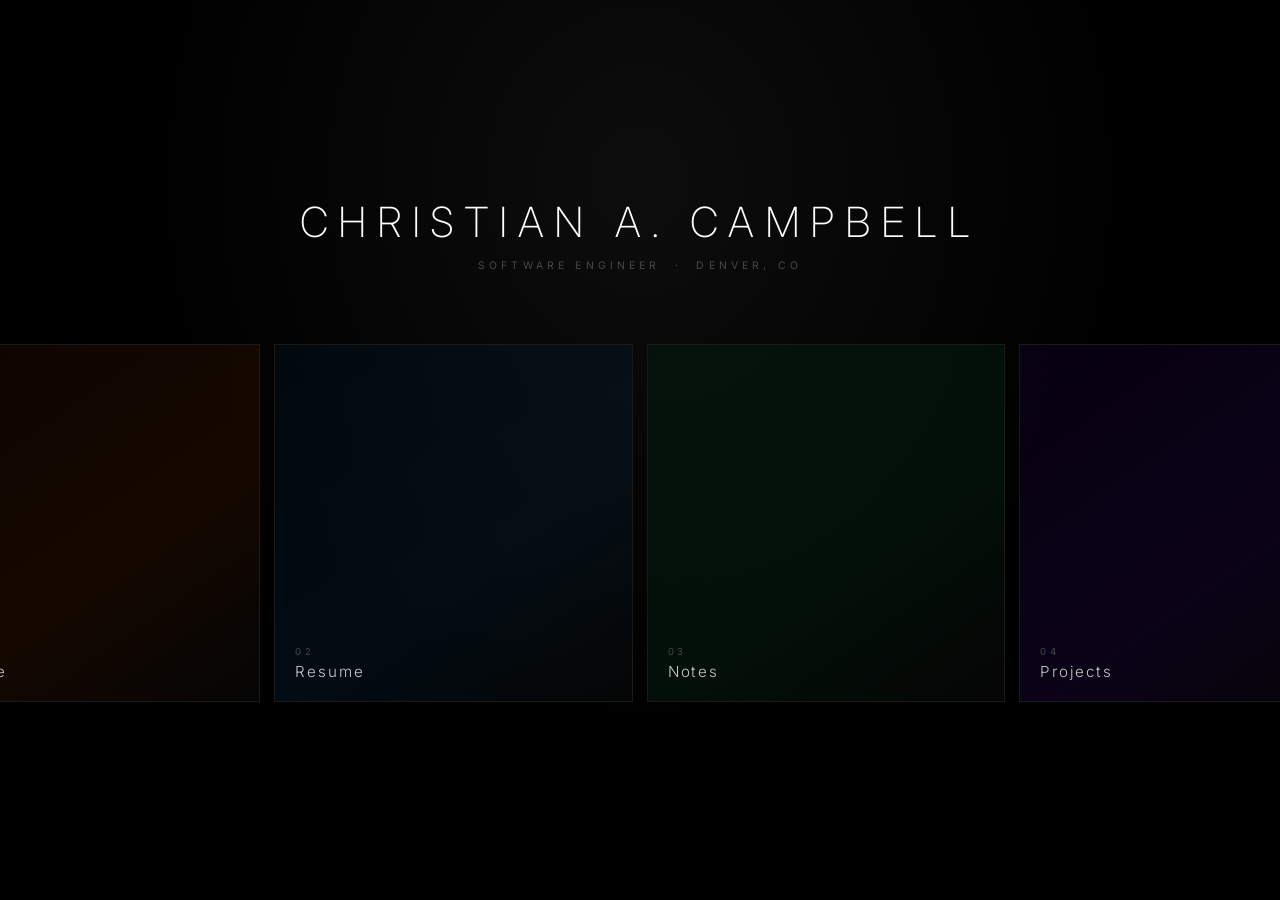
==== commit 207ea735: "Redesign UI: darker theme, bigger cards with parallax, resume cleanup, GitHub animation - Replace al" ====
--- a/index.html
+++ b/index.html
@@ -15,10 +15,9 @@
     <p>Software Engineer &nbsp;·&nbsp; Denver, CO</p>
   </header>
 
-  <nav class="card-grid">
+  <nav class="card-grid" id="cardGrid">
 
     <a href="about.html" class="card card-about">
-      <!-- ✏️ To use a real photo: add style="background-image:url('images/your-photo.jpg')" to the div below -->
       <div class="card-bg"></div>
       <div class="card-label">
         <span>01</span>
@@ -53,16 +52,17 @@
   </nav>
 </div>
 
-<div class="cursor"></div>
 <script>
-  const cursor = document.querySelector('.cursor');
+  const grid = document.getElementById('cardGrid');
+  let raf;
+
   document.addEventListener('mousemove', e => {
-    cursor.style.top  = e.clientY + 'px';
-    cursor.style.left = e.clientX + 'px';
-  });
-  document.addEventListener('click', () => {
-    cursor.classList.add('expand');
-    setTimeout(() => cursor.classList.remove('expand'), 500);
+    cancelAnimationFrame(raf);
+    raf = requestAnimationFrame(() => {
+      const ratio = e.clientX / window.innerWidth; // 0 → 1
+      const shift = (ratio - 0.5) * -120;          // -60 → +60 px
+      grid.style.transform = `translateX(${shift}px)`;
+    });
   });
 </script>
 
--- a/css/style.css
+++ b/css/style.css
@@ -2,12 +2,12 @@
 
 :root {
   --bg: #000;
-  --surface: #0d0d0d;
-  --border: #222;
-  --muted: #555;
-  --text: #d8d8d8;
+  --surface: #080808;
+  --border: #1a1a1a;
+  --muted: #484848;
+  --text: #c8c8c8;
   --accent: #fff;
-  --card-size: clamp(190px, 22vw, 300px);
+  --card-size: clamp(260px, 28vw, 390px);
 }
 
 body {
@@ -19,37 +19,10 @@
 
 a { color: inherit; text-decoration: none; }
 
-/* === CURSOR === */
-.cursor {
-  width: 20px;
-  height: 20px;
-  border: 1px solid rgba(255,255,255,0.5);
-  border-radius: 50%;
-  position: fixed;
-  pointer-events: none;
-  z-index: 9999;
-  transition: transform 200ms ease-out, border-color 200ms;
-  transform: translate(-50%, -50%);
-}
-.cursor::after {
-  content: '';
-  position: absolute;
-  width: 20px;
-  height: 20px;
-  border-radius: 50%;
-  border: 6px solid rgba(128,128,128,0.25);
-  top: -6px;
-  left: -6px;
-}
-.cursor.expand {
-  transform: translate(-50%, -50%) scale(2.2);
-  border-color: rgba(255,255,255,0.2);
-}
-
 /* === PAGE BG === */
 .page-bg {
   min-height: 100vh;
-  background: radial-gradient(ellipse at 50% 50%, #000 0%, #0a0a0a 45%, #161616 100%);
+  background: #000;
   display: flex;
   flex-direction: column;
 }
@@ -73,13 +46,14 @@
 /* ===================== SPLASH ===================== */
 .splash-bg {
   min-height: 100vh;
-  background: radial-gradient(ellipse at 50% 50%, #000 0%, #0a0a0a 40%, #181818 100%);
+  background: radial-gradient(ellipse at 50% 20%, #0d0d0d 0%, #000 55%);
   display: flex;
   flex-direction: column;
   align-items: center;
   justify-content: center;
   gap: 72px;
   padding: 40px 20px;
+  overflow: hidden;
 }
 
 .splash-header { text-align: center; }
@@ -100,9 +74,11 @@
 
 .card-grid {
   display: flex;
-  gap: 12px;
-  flex-wrap: wrap;
+  gap: 14px;
+  flex-wrap: nowrap;
   justify-content: center;
+  transition: transform 0.9s cubic-bezier(0.25, 0.46, 0.45, 0.94);
+  will-change: transform;
 }
 
 .card {
@@ -116,6 +92,7 @@
   overflow: hidden;
   transition: border-color 0.4s, transform 0.4s;
   cursor: pointer;
+  flex-shrink: 0;
 }
 .card-bg {
   position: absolute;
@@ -240,12 +217,13 @@
 
 /* ===================== RESUME ===================== */
 .resume-container {
-  max-width: 900px;
+  max-width: 1100px;
+  width: 100%;
   margin: 0 auto;
-  padding: 32px 36px 100px;
-  display: flex;
-  flex-direction: column;
-  gap: 36px;
+  padding: 32px 36px 60px;
+  display: flex;
+  flex-direction: column;
+  gap: 28px;
 }
 .resume-header {
   display: flex;
@@ -282,31 +260,22 @@
 .btn-primary { border-color: #333; color: var(--text); }
 .btn-primary:hover { border-color: var(--accent); }
 
-.resume-drop {
-  border: 1px dashed #2a2a2a;
-  padding: 64px 40px;
-  display: flex;
-  flex-direction: column;
-  align-items: center;
-  gap: 14px;
-  cursor: pointer;
-  transition: border-color 0.3s;
-  text-align: center;
-}
-.resume-drop:hover { border-color: #3a3a3a; }
-.resume-drop.drag-over { border-color: #555; }
-.resume-drop svg { color: var(--muted); opacity: 0.4; }
-.resume-drop p { font-size: 0.75rem; color: var(--muted); letter-spacing: 0.12em; }
-.resume-drop small { font-size: 0.65rem; color: #333; letter-spacing: 0.1em; }
+.resume-wrapper {
+  overflow: hidden;
+  position: relative;
+  width: 100%;
+  min-height: 34vh;
+  height: 82vh;
+}
 
 .resume-frame {
   width: 100%;
-  height: 75vh;
-  border: 1px solid var(--border);
-  display: none;
-  background: #080808;
-}
-.resume-frame.visible { display: block; }
+  height: calc(100% + 50px);
+  margin-top: -50px;
+  border: none;
+  background: #000;
+  display: block;
+}
 
 /* ===================== NOTES ===================== */
 .notes-container {
@@ -458,29 +427,47 @@
 }
 .github-card:hover { border-color: #3a3a3a; transform: translateY(-5px); }
 .github-icon {
-  width: 52px;
-  height: 52px;
+  width: 88px;
+  height: 88px;
+  color: var(--muted);
+  animation: github-float 3.5s ease-in-out infinite;
+  transition: color 0.4s;
+}
+.github-card:hover .github-icon {
+  color: var(--accent);
+  animation-play-state: paused;
+}
+
+@keyframes github-float {
+  0%   { transform: translateY(0px) rotate(0deg); opacity: 0.45; }
+  30%  { transform: translateY(-11px) rotate(-3deg); opacity: 0.75; }
+  60%  { transform: translateY(-6px) rotate(2deg); opacity: 0.6; }
+  100% { transform: translateY(0px) rotate(0deg); opacity: 0.45; }
+}
+.github-card span {
+  font-size: 0.65rem;
+  letter-spacing: 0.35em;
+  text-transform: uppercase;
   color: var(--muted);
   transition: color 0.3s;
 }
-.github-card:hover .github-icon { color: var(--text); }
-.github-card span {
-  font-size: 0.65rem;
-  letter-spacing: 0.35em;
-  text-transform: uppercase;
-  color: var(--muted);
-  transition: color 0.3s;
-}
 .github-card:hover span { color: var(--accent); }
 
 /* ===================== RESPONSIVE ===================== */
+@media (max-width: 900px) {
+  :root { --card-size: clamp(200px, 42vw, 280px); }
+  .card-grid { flex-wrap: wrap; }
+}
+
 @media (max-width: 640px) {
+  :root { --card-size: clamp(150px, 44vw, 220px); }
   .profile-section { flex-direction: column; text-align: center; align-items: center; }
   .social-links { justify-content: center; }
   .about-container,
   .resume-container,
   .notes-container,
   .projects-container { padding: 24px 20px 80px; }
-  .card-grid { gap: 10px; }
+  .card-grid { gap: 10px; flex-wrap: wrap; transform: none !important; }
   .github-card { padding: 40px 28px; }
-}
+  .resume-wrapper { height: 60vh; }
+}
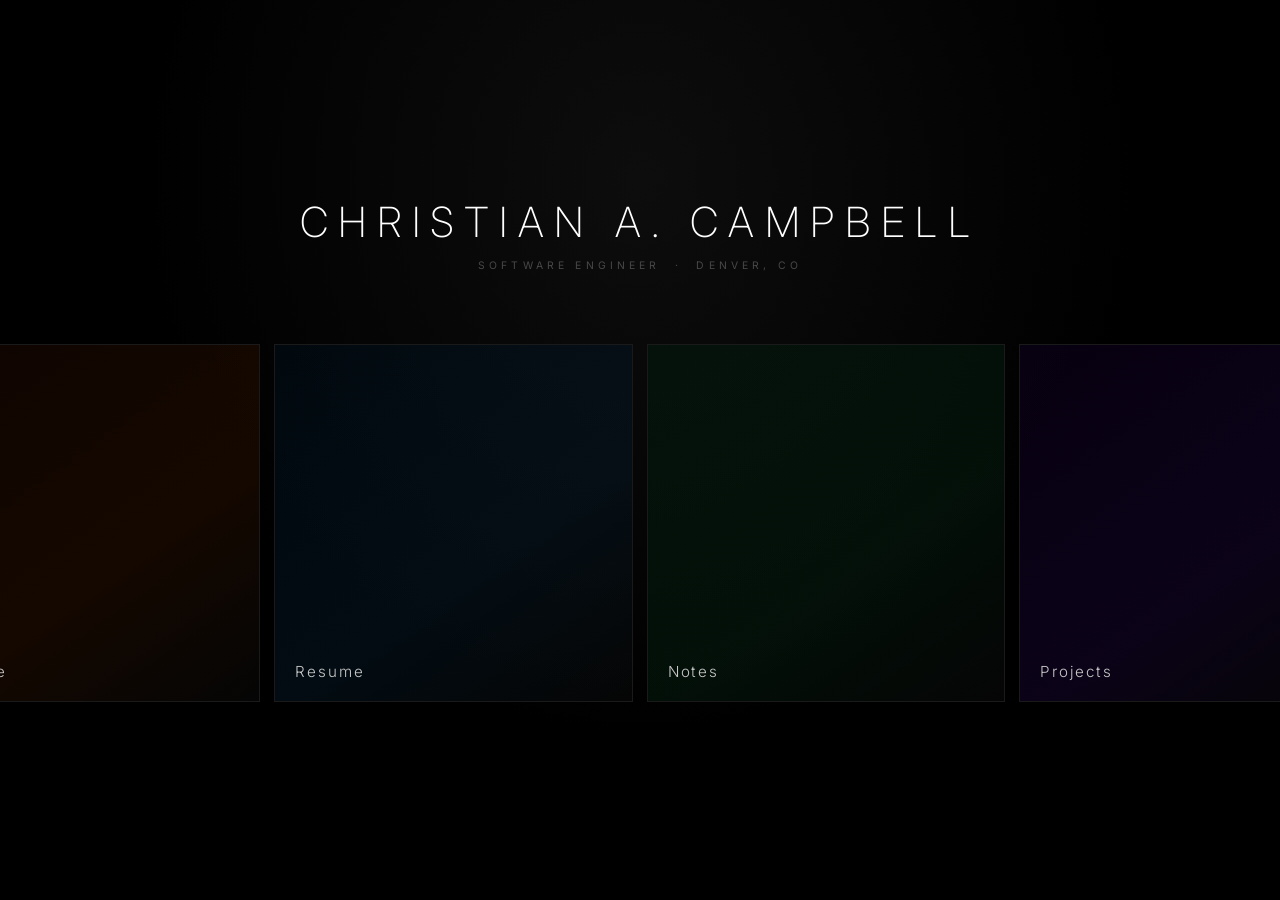
==== commit e5c3bddf: "Remove numbers from card labels Removed numbers from card labels in index.html." ====
--- a/index.html
+++ b/index.html
@@ -20,7 +20,7 @@
     <a href="about.html" class="card card-about">
       <div class="card-bg"></div>
       <div class="card-label">
-        <span>01</span>
+        <span></span>
         <h2>About Me</h2>
       </div>
     </a>
@@ -28,7 +28,7 @@
     <a href="resume.html" class="card card-resume">
       <div class="card-bg"></div>
       <div class="card-label">
-        <span>02</span>
+        <span></span>
         <h2>Resume</h2>
       </div>
     </a>
@@ -36,7 +36,7 @@
     <a href="notes.html" class="card card-notes">
       <div class="card-bg"></div>
       <div class="card-label">
-        <span>03</span>
+        <span></span>
         <h2>Notes</h2>
       </div>
     </a>
@@ -44,7 +44,7 @@
     <a href="projects.html" class="card card-projects">
       <div class="card-bg"></div>
       <div class="card-label">
-        <span>04</span>
+        <span></span>
         <h2>Projects</h2>
       </div>
     </a>
@@ -66,5 +66,6 @@
   });
 </script>
 
+<script data-goatcounter="https://chrisaveri.goatcounter.com/count" async src="//gc.zgo.at/count.js"></script>
 </body>
 </html>
--- a/css/style.css
+++ b/css/style.css
@@ -392,12 +392,12 @@
 
 /* ===================== PROJECTS ===================== */
 .projects-container {
-  max-width: 680px;
+  max-width: 960px;
   margin: 0 auto;
   padding: 40px 36px 100px;
   display: flex;
   flex-direction: column;
-  gap: 60px;
+  gap: 52px;
   align-items: center;
   text-align: center;
 }
@@ -452,6 +452,141 @@
   transition: color 0.3s;
 }
 .github-card:hover span { color: var(--accent); }
+
+/* ===================== REPO CARDS ===================== */
+.repos-grid {
+  display: grid;
+  grid-template-columns: repeat(auto-fill, minmax(260px, 1fr));
+  gap: 12px;
+  width: 100%;
+}
+
+.repos-loading {
+  font-size: 0.65rem;
+  letter-spacing: 0.3em;
+  text-transform: uppercase;
+  color: var(--muted);
+  padding: 40px 0;
+  text-align: center;
+}
+
+.repo-card {
+  border: 1px solid var(--border);
+  padding: 24px;
+  display: flex;
+  flex-direction: column;
+  gap: 10px;
+  text-decoration: none;
+  transition: border-color 0.3s, transform 0.3s;
+}
+.repo-card:hover { border-color: #3a3a3a; transform: translateY(-3px); }
+
+.repo-name {
+  font-size: 0.82rem;
+  font-weight: 400;
+  letter-spacing: 0.08em;
+  color: var(--accent);
+}
+.repo-desc {
+  font-size: 0.72rem;
+  color: #666;
+  line-height: 1.65;
+  flex: 1;
+}
+.repo-meta {
+  display: flex;
+  gap: 16px;
+  margin-top: 4px;
+}
+.repo-lang, .repo-stars {
+  font-size: 0.58rem;
+  letter-spacing: 0.2em;
+  text-transform: uppercase;
+  color: var(--muted);
+}
+
+/* ===================== STATS PAGE ===================== */
+.stats-container {
+  max-width: 600px;
+  margin: 0 auto;
+  padding: 40px 36px 100px;
+  display: flex;
+  flex-direction: column;
+  gap: 48px;
+  align-items: center;
+  text-align: center;
+}
+
+.stats-header h1 {
+  font-size: clamp(1.2rem, 2.5vw, 1.8rem);
+  font-weight: 200;
+  letter-spacing: 0.25em;
+  text-transform: uppercase;
+  color: var(--accent);
+}
+.stats-header p {
+  margin-top: 12px;
+  font-size: 0.65rem;
+  letter-spacing: 0.3em;
+  text-transform: uppercase;
+  color: var(--muted);
+}
+
+.stats-card {
+  width: 100%;
+  border: 1px solid var(--border);
+  padding: 52px 48px;
+  display: flex;
+  flex-direction: column;
+  align-items: center;
+  gap: 20px;
+}
+.stats-icon { color: var(--muted); opacity: 0.5; }
+
+.stats-label {
+  font-size: 0.72rem;
+  color: #555;
+  line-height: 1.8;
+  letter-spacing: 0.05em;
+  max-width: 340px;
+}
+
+.stats-btn {
+  margin-top: 8px;
+  font-size: 0.7rem;
+  letter-spacing: 0.3em;
+  padding: 11px 28px;
+}
+
+.stats-meta {
+  width: 100%;
+  display: flex;
+  flex-direction: column;
+  gap: 0;
+  border: 1px solid var(--border);
+}
+.stats-meta-item {
+  display: flex;
+  justify-content: space-between;
+  align-items: center;
+  padding: 14px 20px;
+  border-bottom: 1px solid var(--border);
+  gap: 16px;
+  flex-wrap: wrap;
+}
+.stats-meta-item:last-child { border-bottom: none; }
+.stats-meta-label {
+  font-size: 0.6rem;
+  letter-spacing: 0.3em;
+  text-transform: uppercase;
+  color: var(--muted);
+}
+.stats-meta-value {
+  font-size: 0.65rem;
+  letter-spacing: 0.05em;
+  color: #555;
+  text-align: right;
+}
 
 /* ===================== RESPONSIVE ===================== */
 @media (max-width: 900px) {
